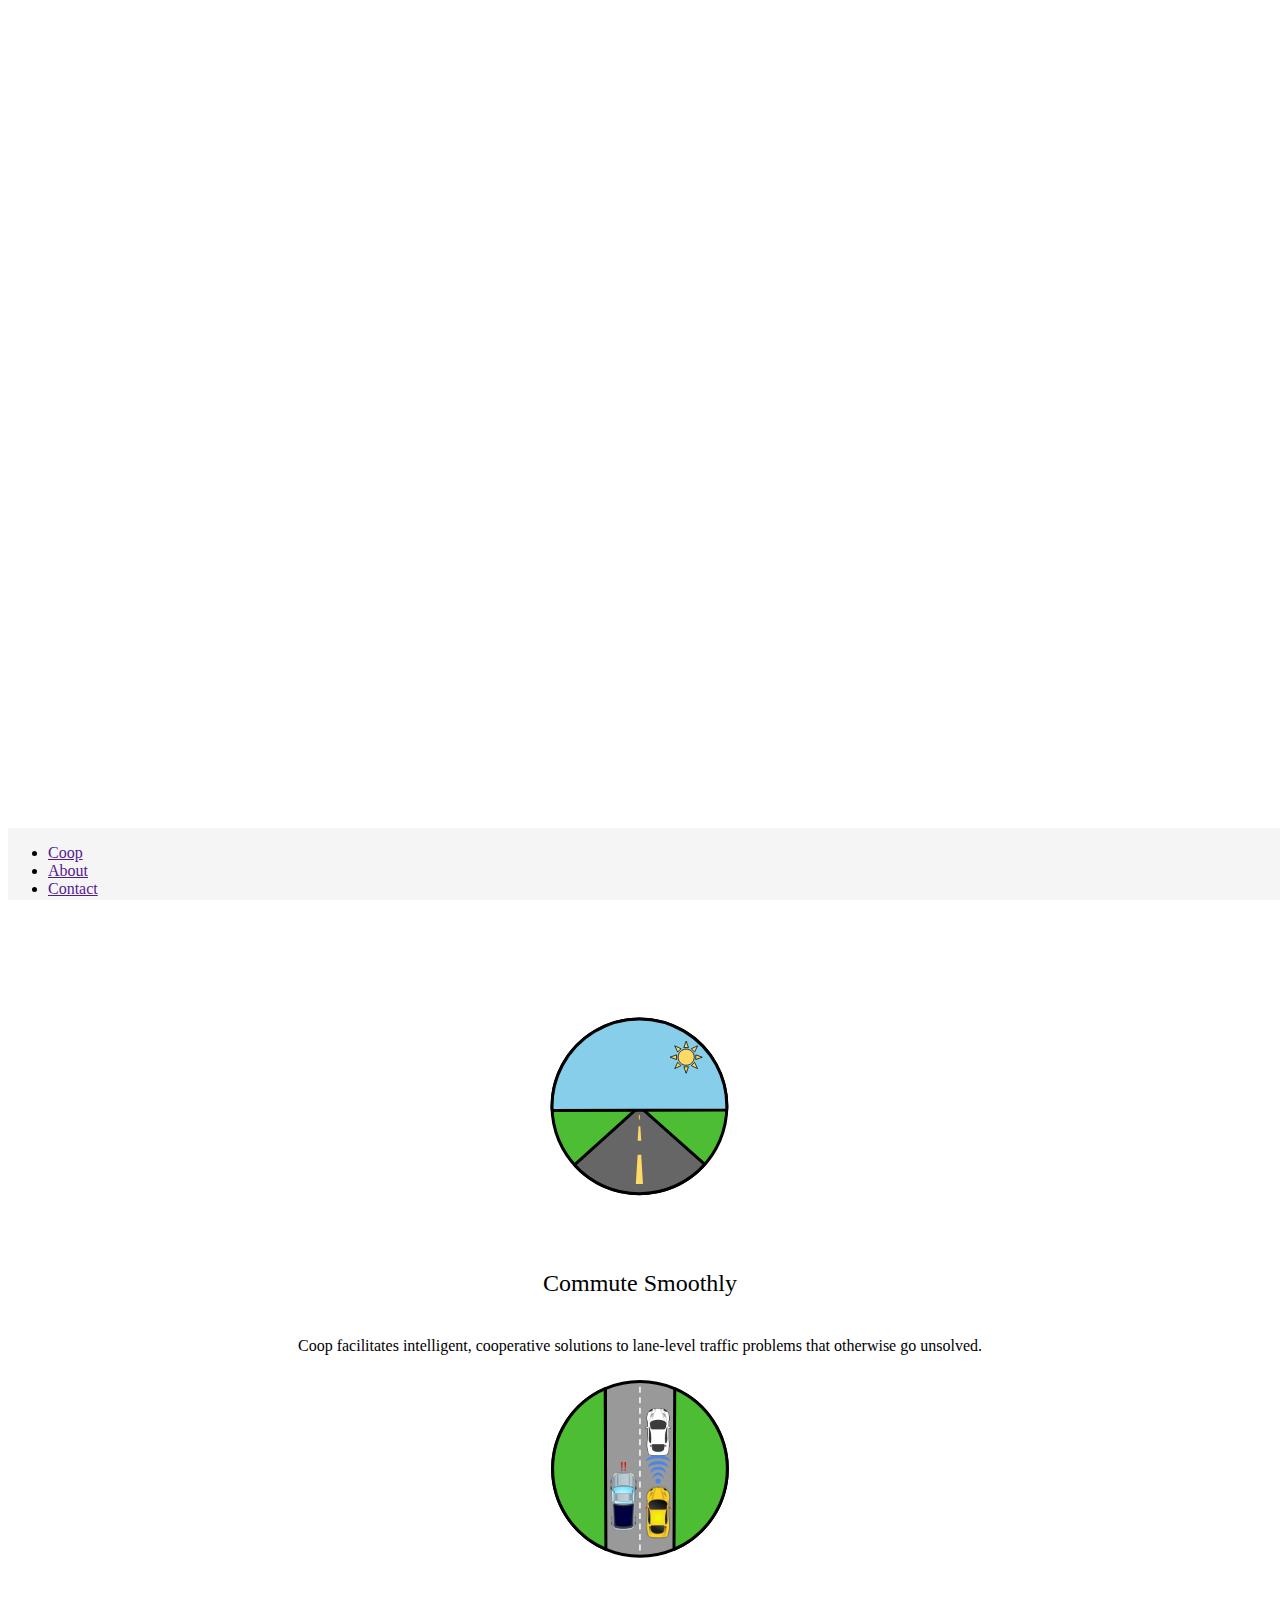
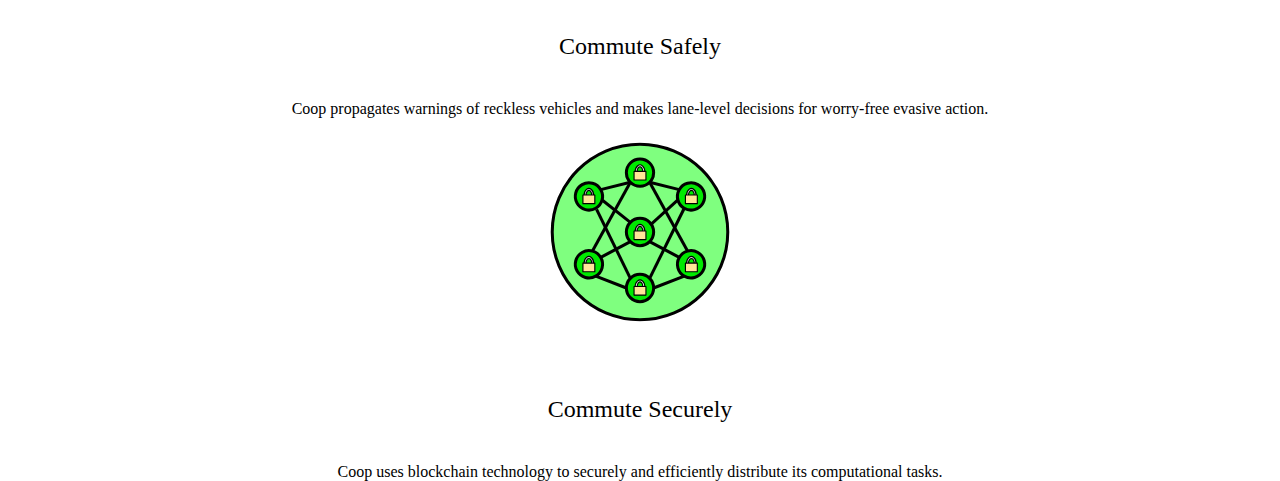
==== coop/index.html @ 7dbd5962 "adding site as it is" ====
<!DOCTYPE html>
<html lang="en">
	<head>
		<title>Coop</title>
		<meta name="viewport" content="width=device-width, initial-scale=1, shrink-to-fit=no">
		<link rel="stylesheet" href="https://stackpath.bootstrapcdn.com/bootstrap/4.1.3/css/bootstrap.min.css" integrity="sha384-MCw98/SFnGE8fJT3GXwEOngsV7Zt27NXFoaoApmYm81iuXoPkFOJwJ8ERdknLPMO" crossorigin="anonymous">
		<link rel="stylesheet" href="custom.css">
	</head>
	<body>
		<!-- Begin page content -->
		<div style="height: 92vh; background-image: url('img/background.png'); background-repeat: no-repeat; background-size: auto 150vh; background-position: center bottom">
			<div class="container" style="padding-top: 25vh;">
				<div class="tab-content" id="tabs">
					<div class="row">
						<div class="col-lg-6">
							<div id="landing-panel" style="position: absolute;">
								<div class="card" style="background-color: rgba(255, 255, 255, 0.8);">
									<div class="card-body">
										<h1 class="display-1" id="logo" style="visibility: hidden;">Coop</h1>
										<p class="lead" id="tagline" style="visibility: hidden;">
											Empower your autonomous vehicle product to make intelligent, lane&#8209;level decisions that will <strong class="typed" style="color: #007bff;"></strong>
										</p>
										<p id="tagline-2" style="visibility: hidden;">
											<a class="btn btn-outline-primary" href="" role="button" id="learn-more-button">Learn More</a>
										</p>
									</div>
								</div>
							</div>
							<div id="about-panel" style="display: none; position: absolute;">
								<h1 class="display-4">About</h1>
								<p class="lead">We provide custom-tailored software that puts autonomous vehicles on the Coop Network. Vehicles on the Coop Network communicate with each other to intelligently optimize traffic flow.</p>
							</div>
							<div id="contact-panel" style="display: none; position: absolute;">
								<h1 class="display-4">Contact</h1>
								<p class="lead">Coming soon.</p>
							</div>
						</div>
					</div>
				</div>
			</div>
		</div>

		<div class="container marketing">
			<div class="row">
				<div class="col-lg-4">
					<img src="img/smooth2.svg" alt="Generic placeholder image" width="180" height="180" style="margin-bottom: 50px;">
					<h2>Commute Smoothly</h2>
					<p style="margin-top: 40px;">Coop facilitates intelligent, cooperative solutions to lane-level traffic problems that otherwise go unsolved.</p>
				</div>
				<div class="col-lg-4">
					<img src="img/safe.svg" alt="Generic placeholder image" width="180" height="180" style="margin-bottom: 50px;">
					<h2>Commute Safely</h2>
					<p style="margin-top: 40px;">Coop propagates warnings of reckless vehicles and makes lane-level decisions for worry-free evasive action.</p>
				</div>
				<div class="col-lg-4">
					<img src="img/secure4.svg" alt="Secure Image" width="180" height="180" style="margin-bottom: 50px;">
					<h2>Commute Securely</h2>
					<p style="margin-top: 40px;">Coop uses blockchain technology to securely and efficiently distribute its computational tasks.</p>
				</div>
			</div>
		</div>

		<footer class="footer">
			<nav class="navbar navbar-expand-md navbar-light bg-light">
				<div class="container">
					<ul class="nav">
						<li class="nav-item">
							<a class="nav-link" id="landing-panel-link" href="">Coop</a>
						</li>
						<li class="nav-item">
							<a class="nav-link" id="about-panel-link" href="">About</a>
						</li>
						<li class="nav-item">
							<a class="nav-link" id="contact-panel-link" href="">Contact</a>
						</li>
					</ul>
				</div>
			</nav>
		</footer>

		<!-- <script src="https://code.jquery.com/jquery-3.3.1.slim.min.js" integrity="sha384-q8i/X+965DzO0rT7abK41JStQIAqVgRVzpbzo5smXKp4YfRvH+8abtTE1Pi6jizo" crossorigin="anonymous"></script> -->
		<script src="https://code.jquery.com/jquery-3.3.1.min.js" integrity="sha256-FgpCb/KJQlLNfOu91ta32o/NMZxltwRo8QtmkMRdAu8=" crossorigin="anonymous"></script>
		<script src="https://cdnjs.cloudflare.com/ajax/libs/popper.js/1.14.3/umd/popper.min.js" integrity="sha384-ZMP7rVo3mIykV+2+9J3UJ46jBk0WLaUAdn689aCwoqbBJiSnjAK/l8WvCWPIPm49" crossorigin="anonymous"></script>
		<script src="https://stackpath.bootstrapcdn.com/bootstrap/4.1.3/js/bootstrap.min.js" integrity="sha384-ChfqqxuZUCnJSK3+MXmPNIyE6ZbWh2IMqE241rYiqJxyMiZ6OW/JmZQ5stwEULTy" crossorigin="anonymous"></script>

		<script src="js/typed.min.js"></script>
		
		<script>
			$('a[name="real"]').attr('target', '_blank');

			$('a[name!="real"]').click(function (e) {
				e.preventDefault();
			});

			$('a#learn-more-button').click(function(e) {
				$('a#about-panel-link').click();
			});

			$(window).on('load', function() {
				setTimeout(function() {
					$('h1#logo').css('visibility','visible').hide().fadeIn('slow');
					setTimeout(function() {
						$('p#tagline').css('visibility','visible').hide().fadeIn('slow');
						setTimeout(function() {
							var typed = new Typed(".typed", {
								strings: ["decongest traffic.", "promote safety.", "improve commute times."],
								typeSpeed: 50,
								loop: false,
								backSpeed: 25,
								backDelay: 1500
							});
							setTimeout(function() {
								$('p#tagline-2').css('visibility','visible').hide().fadeIn('slow');
							}, 9000);
						}, 1800);
					}, 800);
				}, 800);
			});

			$('a[id$="-panel-link"]').click(function (e) {
				e.preventDefault();

				$("html, body").animate({scrollTop: 0}, 500);

				$('div[id$="-panel"]').each(function() {
					if ($(this).attr('display') != 'none') {
						$(this).fadeOut('slow');
					}
				});

				var selectedPanel = $(this).attr('id').split('-')[0] + '-panel';
				$('div#' + selectedPanel).fadeIn('slow');
			});

		</script>
	</body>
</html>
---- coop/custom.css ----
/* Sticky footer styles
-------------------------------------------------- */
html {
	position: relative;
	min-height: 100%;
}
body {
	/* Margin bottom by footer height */
	margin-bottom: 60px;
}
.footer {
	position: fixed;
	bottom: 0;
	width: 100%;
	/* Set the fixed height of the footer here */
	height: 8vh;
	background-color: #f5f5f5;
}


/* Custom page CSS
-------------------------------------------------- */
/* Not required for template or sticky footer method. */

body > .container {
	padding-top: 20vh;
	height: 92vh;
}

.footer > .container {
	padding-right: 15px;
	padding-left: 15px;
}

code {
	font-size: 80%;
}

.bordered {
	border-color: #ccc;
	border-style: solid;
	border-width: 1px;
	border-radius: 5px;
	padding: 20px 20px 20px 20px;
}

.bd {
	padding-top: 80px;
	margin-right: auto;
	margin-left: auto;
	padding-left: 15px;
	padding-right: 15px;
}

.fade {
	transition: opacity .15s linear;
}

/* MARKETING CONTENT
-------------------------------------------------- */

/* Center align the text within the three columns below the carousel */

.marketing .col-lg-4 {
	margin-bottom: 1.5rem;
	text-align: center;
}
.marketing h2 {
	font-weight: 400;
}
.marketing .col-lg-4 p {
	margin-right: .75rem;
	margin-left: .75rem;
}
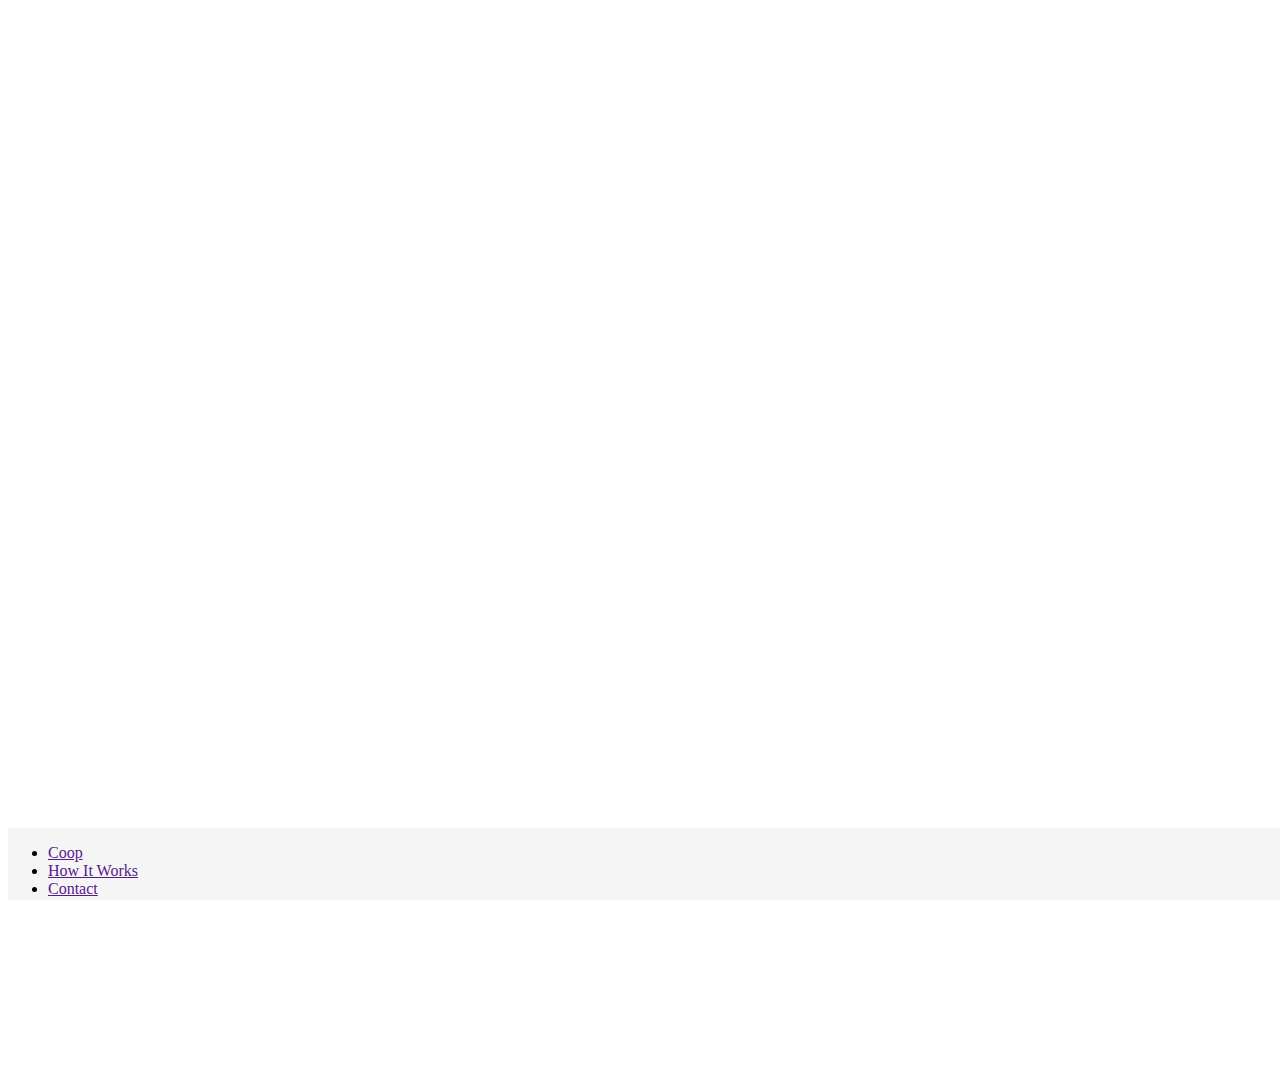
==== commit c94a2d27: "combined how it works and about sections, made page no scroll, mobile still bad I think" ====
--- a/coop/index.html
+++ b/coop/index.html
@@ -7,56 +7,53 @@
 		<link rel="stylesheet" href="custom.css">
 	</head>
 	<body>
-		<!-- Begin page content -->
-		<div style="height: 92vh; background-image: url('img/background.png'); background-repeat: no-repeat; background-size: auto 150vh; background-position: center bottom">
-			<div class="container" style="padding-top: 25vh;">
-				<div class="tab-content" id="tabs">
+		<div class="container page" style="padding-top: 20vh;">
+			<div id="landing-panel" style="position: absolute; width: 100%;">
+				<div class="row">
+					<div class="col-lg-5">
+						<h1 class="display-1" id="logo" style="visibility: hidden;">Coop</h1>
+						<p class="lead" id="tagline" style="visibility: hidden;">
+							Empower your autonomous vehicle product to make intelligent, lane&#8209;level decisions that will <strong class="typed" style="color: #007bff;"></strong>
+						</p>
+						<p id="tagline-2" style="visibility: hidden;">
+							<a class="btn btn-outline-primary" href="" role="button" id="learn-more-button">Learn More</a>
+						</p>
+					</div>
+					<div class="col-lg-7"></div>
+				</div>
+			</div>
+			<div id="howItWorks-panel" style="display: none; position: absolute;">
+				<div class="container marketing">
 					<div class="row">
-						<div class="col-lg-6">
-							<div id="landing-panel" style="position: absolute;">
-								<div class="card" style="background-color: rgba(255, 255, 255, 0.8);">
-									<div class="card-body">
-										<h1 class="display-1" id="logo" style="visibility: hidden;">Coop</h1>
-										<p class="lead" id="tagline" style="visibility: hidden;">
-											Empower your autonomous vehicle product to make intelligent, lane&#8209;level decisions that will <strong class="typed" style="color: #007bff;"></strong>
-										</p>
-										<p id="tagline-2" style="visibility: hidden;">
-											<a class="btn btn-outline-primary" href="" role="button" id="learn-more-button">Learn More</a>
-										</p>
-									</div>
-								</div>
-							</div>
-							<div id="about-panel" style="display: none; position: absolute;">
-								<h1 class="display-4">About</h1>
-								<p class="lead">We provide custom-tailored software that puts autonomous vehicles on the Coop Network. Vehicles on the Coop Network communicate with each other to intelligently optimize traffic flow.</p>
-							</div>
-							<div id="contact-panel" style="display: none; position: absolute;">
-								<h1 class="display-4">Contact</h1>
-								<p class="lead">Coming soon.</p>
-							</div>
+						<div class="col-lg-8">
+							<p class="lead">
+								We provide custom-tailored software that puts autonomous vehicles on the Coop Network. Vehicles on the Coop Network communicate with each other to intelligently optimize traffic flow.
+							</p>
+						</div>
+					</div>
+					<br>
+					<div class="row">
+						<div class="col-lg-4" id="howItWorks-card1" style="visibility: hidden;">
+							<img src="img/smooth2.svg" alt="Generic placeholder image" width="180" height="180" style="margin-bottom: 50px;">
+							<h2>Commute Smoothly</h2>
+							<p style="margin-top: 40px;">Coop facilitates intelligent, cooperative solutions to lane-level traffic problems that otherwise go unsolved.</p>
+						</div>
+						<div class="col-lg-4" id="howItWorks-card2" style="visibility: hidden;">
+							<img src="img/safe.svg" alt="Generic placeholder image" width="180" height="180" style="margin-bottom: 50px;">
+							<h2>Commute Safely</h2>
+							<p style="margin-top: 40px;">Coop propagates warnings of reckless vehicles and makes lane-level decisions for worry-free evasive action.</p>
+						</div>
+						<div class="col-lg-4" id="howItWorks-card3" style="visibility: hidden;">
+							<img src="img/secure4.svg" alt="Secure Image" width="180" height="180" style="margin-bottom: 50px;">
+							<h2>Commute Securely</h2>
+							<p style="margin-top: 40px;">Coop uses blockchain technology to securely and efficiently distribute its computational tasks.</p>
 						</div>
 					</div>
 				</div>
 			</div>
-		</div>
-
-		<div class="container marketing">
-			<div class="row">
-				<div class="col-lg-4">
-					<img src="img/smooth2.svg" alt="Generic placeholder image" width="180" height="180" style="margin-bottom: 50px;">
-					<h2>Commute Smoothly</h2>
-					<p style="margin-top: 40px;">Coop facilitates intelligent, cooperative solutions to lane-level traffic problems that otherwise go unsolved.</p>
-				</div>
-				<div class="col-lg-4">
-					<img src="img/safe.svg" alt="Generic placeholder image" width="180" height="180" style="margin-bottom: 50px;">
-					<h2>Commute Safely</h2>
-					<p style="margin-top: 40px;">Coop propagates warnings of reckless vehicles and makes lane-level decisions for worry-free evasive action.</p>
-				</div>
-				<div class="col-lg-4">
-					<img src="img/secure4.svg" alt="Secure Image" width="180" height="180" style="margin-bottom: 50px;">
-					<h2>Commute Securely</h2>
-					<p style="margin-top: 40px;">Coop uses blockchain technology to securely and efficiently distribute its computational tasks.</p>
-				</div>
+			<div id="contact-panel" style="display: none; position: absolute;">
+				<h1 class="display-4">Contact</h1>
+				<p class="lead">Coming soon.</p>
 			</div>
 		</div>
 
@@ -68,7 +65,7 @@
 							<a class="nav-link" id="landing-panel-link" href="">Coop</a>
 						</li>
 						<li class="nav-item">
-							<a class="nav-link" id="about-panel-link" href="">About</a>
+							<a class="nav-link" id="howItWorks-panel-link" href="">How It Works</a>
 						</li>
 						<li class="nav-item">
 							<a class="nav-link" id="contact-panel-link" href="">Contact</a>
@@ -93,7 +90,7 @@
 			});
 
 			$('a#learn-more-button').click(function(e) {
-				$('a#about-panel-link').click();
+				$('a#howItWorks-panel-link').click();
 			});
 
 			$(window).on('load', function() {
@@ -130,6 +127,17 @@
 
 				var selectedPanel = $(this).attr('id').split('-')[0] + '-panel';
 				$('div#' + selectedPanel).fadeIn('slow');
+				if (selectedPanel == 'howItWorks-panel' && $('div#howItWorks-card1').css('visibility') == 'hidden') {
+					setTimeout(function() {
+						$('div#howItWorks-card1').css('visibility','visible').hide().fadeIn('slow');
+						setTimeout(function() {
+							$('div#howItWorks-card2').css('visibility','visible').hide().fadeIn('slow');
+							setTimeout(function() {
+								$('div#howItWorks-card3').css('visibility','visible').hide().fadeIn('slow');
+							}, 800);
+						}, 800);
+					}, 800);
+				}
 			});
 
 		</script>
--- a/coop/custom.css
+++ b/coop/custom.css
@@ -22,7 +22,7 @@
 -------------------------------------------------- */
 /* Not required for template or sticky footer method. */
 
-body > .container {
+body > .page {
 	padding-top: 20vh;
 	height: 92vh;
 }
